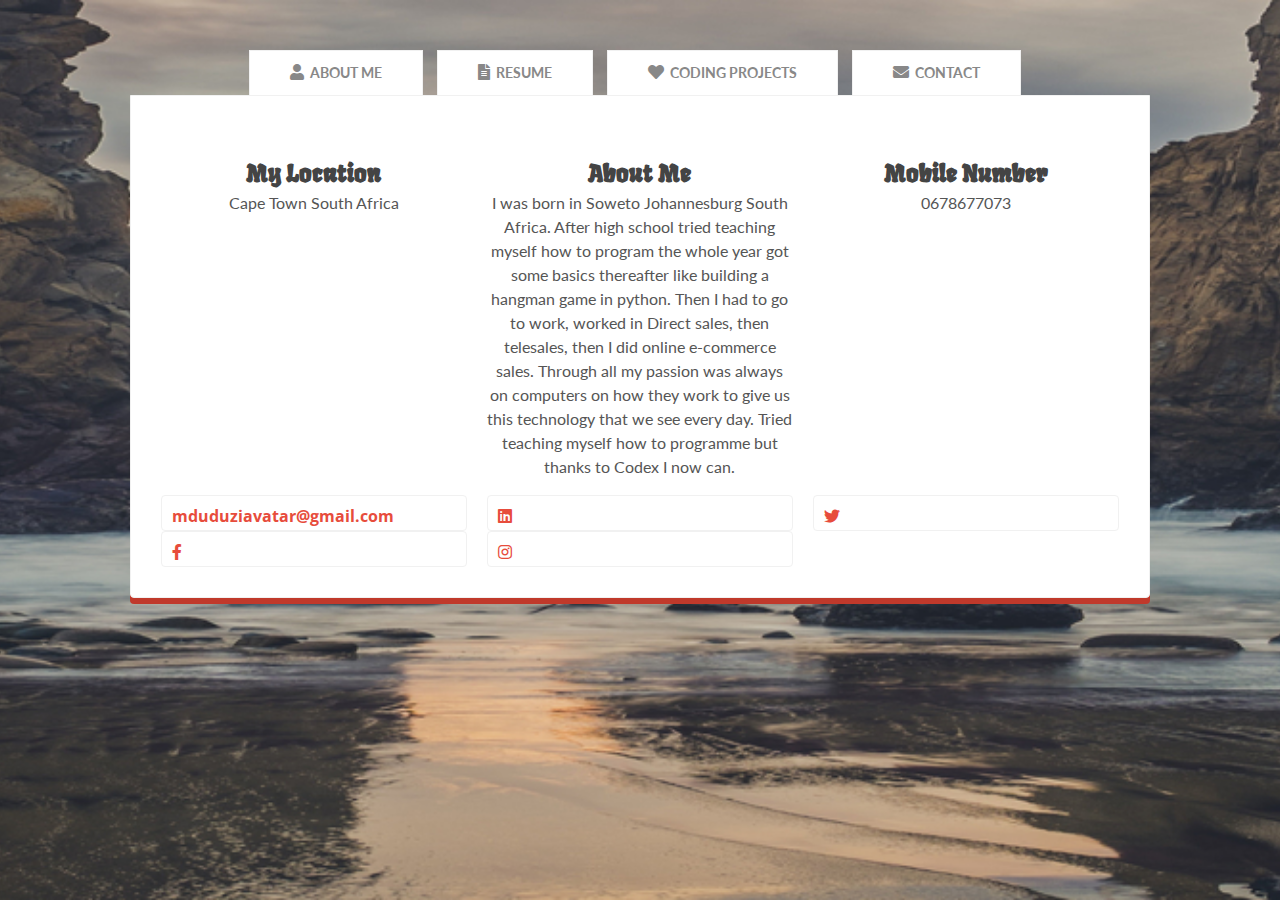
==== contact.html @ 2f716280 "updated css and fonts" ====
<!DOCTYPE html>
<html lang="en">

<head>
    <meta charset="UTF-8">
    <meta http-equiv="X-UA-Compatible" content="IE=edge,chrome=1">
    <meta name="description" content="">
    <meta name="viewport" content="width=device-width, initial-scale=1.0">
    <link rel="stylesheet" href="https://stackpath.bootstrapcdn.com/font-awesome/4.7.0/css/font-awesome.min.css"
        integrity="sha384-wvfXpqpZZVQGK6TAh5PVlGOfQNHSoD2xbE+QkPxCAFlNEevoEH3Sl0sibVcOQVnN" crossorigin="anonymous">
    <link rel="stylesheet" href="css/normalize.min.css">
    <link rel="stylesheet" href="css/normalize.css">
    <link rel="stylesheet" href="css/main.css">
    <!-- <link rel="stylesheet" href="https://cdnjs.cloudflare.com/ajax/libs/font-awesome/4.7.0/css/font-awesome.min.css"> -->
    <link rel="stylesheet" href="https://cdnjs.cloudflare.com/ajax/libs/font-awesome/5.15.2/css/all.min.css">
    <link rel="icon" href="favicon.ico" type="image/-icon">
    <title>Siphiwe Malinga - Full Stack Web Developer</title>
</head>

<body class="bg-fixed bg-1">
    <div class="main-container">
        <div class="main wrapper clearfix">
            <div id="tab-container" class="tab-container">
                <ul class="tabs">
                    <li class='tab' id="tab-about">
                        <a href="index.html"><i class="fas fa-user"></i>About Me</a>
                    </li>
                    <li class='tab'>
                        <a href="resume.html"><i class="fas fa-file-alt"></i>Resume</a>
                    </li>
                    <li class='tab'>
                        <a href="portfolio.html"><i class="fas fa-heart"></i>Coding Projects</a>
                    </li>
                    <li class='tab'>
                        <a href="contact.html"><i class="fas fa-envelope"></i>Contact</a>
                    </li>
                </ul>
                <div id="tab-data-wrap">
                    <div id="contact">
                        <section class="clearfix">
                            <div class="g1">
                                <div class="sny-icon-box">
                                    <div class="sny-icon">
                                        <i class="icon-globe"></i>
                                    </div>
                                    <div class="sny-icon-content">
                                        <h4>My Location</h4>
                                        <p>Cape Town South Africa</p>
                                    </div>
                                </div>
                            </div>
                            <div class="g1">
                                <div class="sny-icon-box">
                                    <div class="sny-icon">
                                        <i class="icon-user"></i>
                                    </div>
                                    <div class="sny-icon-content">
                                        <h4>About Me</h4>
                                        <p>I was born in Soweto Johannesburg South Africa. After high school tried
                                            teaching myself how to program the whole year got some basics thereafter
                                            like building a hangman game in python. Then I had to go to work, worked in
                                            Direct sales, then telesales, then I did online e-commerce sales. Through
                                            all my passion was always on computers on how they work to give us this
                                            technology that we see every day. Tried teaching myself how to programme but
                                            thanks to Codex I now can.</p>
                                    </div>
                                </div>
                            </div>
                            <div class="g1">
                                <div class="sny-icon-box">
                                    <div class="sny-icon">
                                        <i class="icon-phone"></i>
                                    </div>
                                    <div class="sny-icon-content">
                                        <h4>Mobile Number</h4>
                                        <p>0678677073</p>
                                    </div>
                                </div>
                            </div>
                            <div class="break"></div>
                            <div class="g1">
                                <div class="item-box clearfix">
                                    <div class="item-data">
                                        <h3>
                                            <a href="mailto:mduduziavatar@gmail.com">mduduziavatar@gmail.com</a>
                                        </h3>
                                    </div>
                                </div>
                            </div>
                            <div class="g1">
                                <div class="item-box clearfix">
                                    <div class="item-data">
                                        <h3>
                                            <a href="https://www.linkedin.com/in/siphiwe-mduduzi-malinga-90941b156/"
                                                class="fab fa-linkedin"></a>
                                        </h3>
                                    </div>
                                </div>
                            </div>
                            <div class="g1">
                                <div class="item-box clearfix">
                                    <div class="item-data">
                                        <h3>
                                            <a href="https://twitter.com/Siphiwe65193093" class="fab fa-twitter"></a>
                                        </h3>
                                    </div>
                                </div>
                            </div>
                            <div class="g1">
                                <div class="item-box clearfix">
                                    <div class="item-data">
                                        <h3>
                                            <a href="https://www.facebook.com/siphiwemdu" class="fab fa-facebook-f"></a>
                                        </h3>
                                    </div>
                                </div>
                            </div>
                            <div class="g1">
                                <div class="item-box clearfix">
                                    <div class="item-data">
                                        <h3>
                                            <a href="https://www.instagram.com/siphiwemduduzimalinga/"
                                                class="fab fa-instagram"></a>
                                        </h3>
                                    </div>
                                </div>
                            </div>
                    </div>

                    </section>
                </div>
            </div>
        </div>
    </div>
    </div>
</body>

</html>
---- css/main.css ----
@import url(http://fonts.googleapis.com/css?family=Open+Sans:400,700);
@import url(http://fonts.googleapis.com/css?family=Lato:400,700);
@import url(https://fonts.googleapis.com/css2?family=Fruktur&display=swap);
@import url(https://cdnjs.cloudflare.com/ajax/libs/font-awesome/4.7.0/css/font-awesome.min.css);
*,
*:before,
*:after {
    -moz-box-sizing: border-box;
    -webkit-box-sizing: border-box;
    box-sizing: border-box;
}

/* Fonts */
#header{
    font-family: 'Fruktur', cursive;
}

/* HTML5 DECLARATIONS */

article,
aside,
details,
figcaption,
figure,
footer,
header,
hgroup,
menu,
nav,
section,
dialog {
    display: block
}

audio[controls],
canvas,
video {
    display: inline-block;
    *display: inline;
    zoom: 1
}


/* BASE */

html {
    height: 100%;
    font-size: 100%;
    overflow-y: scroll;
    -webkit-text-size-adjust: 100%
}


/* Force scrollbar in non-IE and Remove iOS text size adjust without disabling user zoom */

body {
    margin: 0;
    min-height: 100%;
    -webkit-font-smoothing: antialiased;
    font: antialiased;
    text-rendering: optimizeLegibility;
    color: #666
}


/* Improve default text rendering, handling of kerning pairs and ligatures */


/* DEFAULT FONT SETTINGS */


/* 16px base font size with 150% (24px) friendly, unitless line height and margin for vertical rhythm */


/* Font-size percentage is based on 16px browser default size */

body,
button,
input,
select,
textarea {
    font: 100% 'Lato', sans-serif;
    *font-size: 1em;
    color: #555
}


/* IE7 and older can't resize px based text */

p,
blockquote,
q,
pre,
address,
hr,
code,
samp,
dl,
ol,
ul,
form,
table,
fieldset,
menu,
img {
    margin: 0 0 1.5em;
    padding: 0
}


/* TYPOGRAPHY */


/* Composed to a scale of 12px, 14px, 16px, 18px, 21px, 24px, 36px, 48px, 60px and 72px */

h1,
h2,
h3,
h4,
h5,
h6 {
    font-family: 'Open Sans', sans-serif;
    color: #444;
}

h1 {
    margin: 0;
    font-size: 3.75em;
    line-height: 1.2em;
    margin-bottom: 0.4em
}


/* 60px / 72px */

h2 {
    margin: 0;
    font-size: 3em;
    line-height: 1em;
    margin-bottom: 0.5em
}


/* 48px / 48px */

h3 {
    margin: 0;
    font-size: 2.25em;
    line-height: 1.3333333333333333333333333333333em;
    margin-bottom: 0.6667em
}


/* 36px / 48px */

h4 {
    margin: 0;
    font-size: 1.5em;
    line-height: 1em;
    margin-bottom: 1em
}


/* 24px / 24px */

h5 {
    margin: 0;
    font-size: 1.3125em;
    line-height: 1.1428571428571428571428571428571em;
    margin-bottom: 1.1428571428571428571428571428571em
}


/* 21px / 24px */

h6 {
    margin: 0;
    font-size: 1.125em;
    line-height: 1.3333333333333333333333333333333em;
    margin-bottom: 1.3333333333333333333333333333333em
}


/* 18px / 24px */

p,
ul,
blockquote,
pre,
td,
th,
label {
    margin: 0;
    font-size: 1em;
    line-height: 1.5em;
    margin-bottom: 1.5em
}


/* 16px / 24px */

small,
p.small {
    margin: 0;
    font-size: 0.875em;
    line-height: 1.7142857142857142857142857142857em;
    margin-bottom: 1.7142857142857142857142857142857em
}


/* 14px / 24px */


/* CODE */

pre {
    white-space: pre;
    white-space: pre-wrap;
    word-wrap: break-word
}


/* Allow line wrapping of 'pre' */

pre,
code,
kbd,
samp {
    font-size: 1em;
    line-height: 1.5em;
    margin-bottom: 1.5em;
    font-family: Menlo, Consolas, 'DejaVu Sans Mono', Monaco, monospace
}


/* TABLES */

table {
    border-collapse: collapse;
    border-spacing: 0;
    margin-bottom: 1.5em
}

th {
    text-align: left
}

tr,
th,
td {
    padding-right: 1.5em;
    border-bottom: 0 solid #333
}


/* FORMS */

form {
    margin: 0
}

fieldset {
    border: 0;
    padding: 0
}

textarea {
    overflow: auto;
    vertical-align: top
}

legend {
    *margin-left: -.75em
}

button,
input,
select,
textarea {
    vertical-align: baseline;
    *vertical-align: middle
}


/* IE7 and older */

button,
input {
    line-height: normal;
    *overflow: visible
}

button,
input[type="button"],
input[type="reset"],
input[type="submit"] {
    cursor: pointer;
    -webkit-appearance: button
}

input[type="checkbox"],
input[type="radio"] {
    box-sizing: border-box
}

input[type="search"] {
    -webkit-appearance: textfield;
    -moz-box-sizing: content-box;
    -webkit-box-sizing: content-box;
    box-sizing: content-box
}

input[type="search"]::-webkit-search-decoration {
    -webkit-appearance: none
}

button::-moz-focus-inner,
input::-moz-focus-inner {
    border: 0;
    padding: 0
}


/* QUOTES */

blockquote,
q {
    quotes: none
}

blockquote:before,
blockquote:after,
q:before,
q:after {
    content: '';
    content: none
}

blockquote,
q,
cite {
    font-style: italic
}

blockquote {
    padding-left: 1.5em;
    border-left: 3px solid #ccc
}

blockquote>p {
    padding: 0
}


/* LISTS */

ul,
ol {
    list-style-position: inside;
    padding: 0
}

li ul,
li ol {
    margin: 0 1.5em
}

dl dd {
    margin-left: 1.5em
}

dt {
    font-family: Futura, "Century Gothic", AppleGothic, sans-serif
}


/* HYPERLINKS */

a {
    text-decoration: none;
    color: #E74C3C;
    -webkit-transition: color 0.1s linear, border 0.1s linear, opacity 0.1s linear, background-color 0.1s linear;
    -moz-transition: color 0.1s linear, border 0.1s linear, opacity 0.1s linear, background-color 0.1s linear;
    -ms-transition: color 0.1s linear, border 0.1s linear, opacity 0.1s linear, background-color 0.1s linear;
    -o-transition: color 0.1s linear, border 0.1s linear, opacity 0.1s linear, background-color 0.1s linear;
    transition: color 0.1s linear, border 0.1s linear, opacity 0.1s linear, background-color 0.1s linear;
}

a:hover,
a:focus,
a:active {
    text-decoration: none;
    border: none;
    color: #C0392B
}


/* MEDIA */

figure {
    margin: 0
}

img,
object,
embed,
video {
    max-width: 100%;
    _width: 100%
}


/* Fluid images */

img {
    border: 0;
    -ms-interpolation-mode: bicubic
}


/* Improve IE's resizing of images */

svg:not(:root) {
    overflow: hidden
}


/* Correct IE9 overflow */


/* ABBREVIATION */

abbr[title],
dfn[title] {
    border-bottom: 1px dotted #333;
    cursor: help
}


/* MARKED/INSERTED/DELETED AND SELECTED TEXT */

ins,
mark {
    text-decoration: none
}

mark {
    background: #c47529
}

ins {
    background: #d49855
}

del {
    text-decoration: line-through
}

::-moz-selection {
    background: #E74C3C;
    color: #fff;
    text-shadow: none
}


/* selected text */

::selection {
    background: #E74C3C;
    color: #fff;
    text-shadow: none
}


/* selected text */


/* OTHERS */

strong,
b,
dt {
    font-weight: bold
}

dfn {
    font-style: italic
}

var,
address {
    font-style: normal
}

sub,
sup {
    font-size: 75%;
    line-height: 0;
    position: relative;
    vertical-align: baseline
}


/* Position 'sub' and 'sup' without affecting line-height */

sup {
    top: -0.5em
}


/* Move superscripted text up */

sub {
    bottom: -0.25em
}


/* Move subscripted text down */

span.amp {
    font-family: Adobe Caslon Pro, Baskerville, "Goudy Old Style", "Palatino", "Palatino Linotype", "Book Antiqua", Georgia, "Times New Roman", Times, serif;
    font-style: italic;
    font-size: 110%;
    line-height: 0;
    position: relative;
    vertical-align: baseline
}


/* Best available ampersand */


/* MICRO CLEARFIX HACK */

.cf:before,
.cf:after {
    content: "";
    display: table
}


/* For modern browsers */

.cf:after {
    clear: both
}

.cf {
    zoom: 1
}


/* For IE 6/7 (trigger hasLayout) */


/* DEFAULT MOBILE STYLE */

body {
    width: 92%;
    margin: 0 auto
}


/* Center page without wrapper */


/* column grid */

.g1,
.g2,
.g3 {
    display: block;
    position: relative;
    margin-left: 1%;
    margin-right: 1%;
}


/* 1 column grid */

.g1,
.g2,
.g3 {
    width: 98.0%
}


/* Wrapper */

.main {
    padding-top: 50px;
    max-width: 1020px;
}

.wrapper {
    margin: 0 auto;
}


/* Utility */

.chromeframe {
    margin: 0.2em 0;
    background: #ccc;
    color: #000;
    padding: 0.2em 0;
}

.clear {
    clear: both;
}

.bg-fixed {
    background-repeat: no-repeat;
    background-attachment: fixed;
    background-position: center center;
    -webkit-background-size: cover;
    -moz-background-size: cover;
    -o-background-size: cover;
    background-size: cover;
}

.clearfix:after {
    content: ".";
    visibility: hidden;
    display: block;
    height: 0;
    clear: both;
}

.no-list {
    margin: 0px;
    padding: 0px;
    list-style: none;
}

.break {
    padding-bottom: 1em;
    clear: both;
}


/* Backgrounds */

.bg-1 {
    background-image: url('../images/floor.jpg');
}


/* Header */

#header {
    margin-bottom: 2em;
}

#header #logo {
    text-align: center;
    display: none;
}

#header h4 {
    margin-bottom: 0px;
    
}

#header .visible {
    opacity: 1;
}


/* Tabs */

.tabs {
    margin: 0;
    padding: 0px;
    text-align: center;
}

.tabs li span {
    display: none;
}

#tab-data-wrap {
    padding: 30px 20px;
    background: #fff;
    border: 1px solid #f1f1f1;
    box-shadow: 0px 6px #c0392b;
    border-radius: 0px 0px 4px 4px;
}

.tab {
    display: inline-block;
    zoom: 1;
    *display: inline;
    background: #fff;
    border: solid 1px #f1f1f1;
    border-bottom: 0px;
    -moz-border-: 4px 4px 0 0;
    -webkit-border: 4px 4px 0 0;
    margin-right: 10px;
}

.tab-port {
    display: inline-block;
    zoom: 1;
    *display: inline;
    background: #fff;
    border: solid 1px #f1f1f1;
    border-bottom: 0px;
    -moz-border-: 4px 4px 0 0;
    -webkit-border: 4px 4px 0 0;
    margin-right: 10px;
}

.tab a {
    font-weight: bold;
    text-transform: uppercase;
    font-size: 14px;
    display: block;
    padding: 2px 10px;
    outline: none;
    color: #888;
    text-decoration: none;
}

.tab-port a {
    font-weight: bold;
    text-transform: uppercase;
    font-size: 14px;
    display: block;
    padding: 2px 10px;
    outline: none;
    /* color: #888; */
    text-decoration: none;
}

.tab a:hover {
    text-decoration: none;
}

.tab.active {
    background: #fff;
    position: relative;
    top: 1px;
    border-color: #f1f1f1;
    border-bottom: none;
}

.tab a.active {
    padding-top: 10px;
    color: #e74c3c;
}

.tab a i {
    font-size: 16px;
    margin-right: 0px;
}


/* INFO */

.info-wrap {}


/* Photo */

.photo {
    float: left;
    height: 200px;
    width: 200px;
    margin-right: 20px;
    overflow: hidden;
}

.photo img {
    -webkit-border-radius: 4px;
    -moz-border-radius: 4px;
    border-radius: 4px;
    width: 100%;
}

.info {}

.info h2,
#header h2 {
    text-transform: uppercase;
    letter-spacing: 2px;
    margin-bottom: .3em;
    font-family: 'Fruktur', cursive;
}

#header h3 {
    color: #999;
    font-family: 'Fruktur', cursive;

}

.info h4,
#header h4 {
    color: #999;
    
}


/* Contact */

.main-links {}

.main-links ul {
    list-style: none outside none;
    margin: 0;
    padding: 0;
}

.main-links ul li {
    border-bottom: 1px solid #F1F1F1;
    padding: 10px 0;
}

.main-links ul li a {
    font-size: 14px;
}


/* Contact-info */

.contact-info {}

.contact-info i {}


/* Icon Styling */

.contact-info i {
    color: #333;
    font-size: 46px;
}


/* Item Box */

.item-box {
    padding: 6px 6px 6px 10px;
    border: 1px solid #f1f1f1;
    -webkit-border-radius: 4px;
    -moz-border-radius: 4px;
    border-radius: 4px;
}

.item-box i {
    float: left;
    margin-right: 12px;
}

.item-box i.icon-envelope {}

.item-box .item-data {
    margin-top: 6px;
}

.item-box .item-data h3 {
    line-height: 1em;
    margin: 3px 0px 0px 0px;
    font-size: 1em;
}

.item-box .item-data p {
    margin: 0px;
    font-size: 12px;
    color: #999;
}


/* WorkExperience */

.work li {
    border-bottom: 1px solid #f1f1f1;
    margin-bottom: 2em;
}

.work li span {
    float: right;
}

.work li h5 {
    float: left;
}

.work li p {
    clear: both;
}

#about{
    font-style: fa fa-odnoklassniki-square;
}

#resume h3, h4, h5{
    font-family: 'Fruktur', cursive;

}

/* Portfolio */

#portfolio h3{
    font-family: 'Fruktur', cursive;

}
.image {
    position: relative;
}

.image img {
    margin: 0px;
    width: 100%;
}

.image-overlay {
    position: absolute;
    z-index: 5;
    top: 0;
    overflow: hidden;
    width: 100%;
    height: 99%;
    background-color: rgba(231, 76, 60, .6);
    text-align: center;
    opacity: 0;
    filter: alpha(opacity=0);
    -webkit-transition: all 450ms ease-out 0s;
    -moz-transition: all 450ms ease-out 0s;
    -o-transition: all 450ms ease-out 0s;
    transition: all 450ms ease-out 0s;
    -webkit-transform: rotateY(180deg);
    -moz-transform: rotateY(180deg);
    -ms-transform: rotateY(180deg);
    transform: rotateY(180deg);
}

.image:hover .image-overlay {
    opacity: 1;
    filter: alpha(opacity=100);
    -webkit-transform: rotateY(0deg);
    -moz-transform: rotateY(0deg);
    -ms-transform: rotateY(0deg);
    transform: rotateY(0deg);
}

.image-overlay .image-link {
    position: relative;
    top: 50%;
    display: inline-block;
    margin-top: -20px;
}


/* Icon Box */

.sny-icon {
    display: block;
    margin-bottom: 1em;
    text-align: center;
}

.sny-icon i {
    display: inline-block;
    font-size: 60px;
}

.sny-icon-content {
    text-align: center;
}

.sny-icon-content h4 {
    margin-bottom: 6px;
}

.sny-icon-content p {
    margin-bottom: 0px;
}


/* Buttons */

.btn {
    display: inline-block;
    margin: 0 10px 10px 0;
    padding: 14px 20px;
    background: #E74C3C;
    color: #fff;
    font-weight: bold;
    font-size: 13px;
    font-family: 'Open Sans', sans-serif line-height 1;
    *display: inline;
    *zoom: 1;
    position: relative;
    text-transform: uppercase;
    -webkit-transition: all 0.3s;
    -moz-transition: all 0.3s;
    transition: all 0.3s;
}

.btn:hover {
    color: #ccc;
}


/* Labels */

.label {
    display: inline;
    padding: .25em .6em;
    font-size: 75%;
    font-weight: 500;
    line-height: 1;
    color: #ffffff;
    text-align: center;
    white-space: nowrap;
    vertical-align: baseline;
    border-radius: .25em;
}

.label-info {
    background-color: #5bc0de;
}

.label-info[href]:hover,
.label-info[href]:focus {
    background-color: #31b0d5;
}

.label[href]:hover,
.label[href]:focus {
    color: #ffffff;
    text-decoration: none;
    cursor: pointer;
}

.label-default {
    background-color: #999999;
}

.label-default[href]:hover,
.label-default[href]:focus {
    background-color: #808080;
}

.label-danger {
    background-color: #d9534f;
}

.label-danger[href]:hover,
.label-danger[href]:focus {
    background-color: #c9302c;
}

.label-success {
    background-color: #5cb85c;
}

.label-success[href]:hover,
.label-success[href]:focus {
    background-color: #449d44;
}

.label-warning {
    background-color: #f0ad4e;
}

.label-warning[href]:hover,
.label-warning[href]:focus {
    background-color: #ec971f;
}


/* Meters */

.meter {
    height: 24px;
    /* Can be anything */
    position: relative;
    border: 1px solid #f1f1f1;
    -moz-border-radius: 4px;
    -webkit-border-radius: 4px;
    border-radius: 4px;
    margin-bottom: 1em;
}

.meter>span {
    display: block;
    height: 100%;
    -moz-border-radius: 4px;
    -webkit-border-radius: 4px;
    border-radius: 4px;
    position: relative;
    overflow: hidden;
}

.meter>span>span {
    margin-left: 4px;
    color: #fff;
}

.meter>span:after,
.animate>span>span {
    content: "";
    position: absolute;
    top: 0;
    left: 0;
    bottom: 0;
    right: 0;
    background-image: -webkit-linear-gradient(linear, 0 0, 100% 100%, color-stop(.25, rgba(255, 255, 255, .2)), color-stop(.25, transparent), color-stop(.5, transparent), color-stop(.5, rgba(255, 255, 255, .2)), color-stop(.75, rgba(255, 255, 255, .2)), color-stop(.75, transparent), to(transparent));
    background-image: -moz-linear-gradient( -45deg, rgba(255, 255, 255, .2) 25%, transparent 25%, transparent 50%, rgba(255, 255, 255, .2) 50%, rgba(255, 255, 255, .2) 75%, transparent 75%, transparent);
    z-index: 1;
    -webkit-background-size: 50px 50px;
    -moz-background-size: 50px 50px;
    -webkit-animation: move 2s linear infinite;
    -webkit-border-top-right-radius: 8px;
    -webkit-border-bottom-right-radius: 8px;
    -moz-border-radius-topright: 8px;
    -moz-border-radius-bottomright: 8px;
    border-top-right-radius: 8px;
    border-bottom-right-radius: 8px;
    -webkit-border-top-left-radius: 20px;
    -webkit-border-bottom-left-radius: 20px;
    -moz-border-radius-topleft: 20px;
    -moz-border-radius-bottomleft: 20px;
    border-top-left-radius: 20px;
    border-bottom-left-radius: 20px;
    overflow: hidden;
}

.animate>span:after {
    display: none;
}

@-webkit-keyframes move {
    0% {
        background-position: 0px 0px;
    }
    100% {
        background-position: 50px 50px;
    }
}

.emerald>span {
    background-color: #2ecc71;
}

.carrot>span {
    background-color: #e67e22;
}

.wisteria>span {
    background-color: #8e44ad;
}

.sunflower>span {
    background-color: #f1c40f;
}

.midnight>span {
    background-color: #2c3e50;
}

.pomengrate>span {
    background-color: #c0392b;
}

.asbestos>span {
    background-color: #7f8c8d;
}

.nostripes>span>span,
.nostripes>span:after {
    -webkit-animation: none;
    background-image: none;
}


/* Footer */

footer {
    text-align: center;
    margin-top: 2em;
    padding: 10px;
    background: rgba(255, 255, 255, .8);
    box-shadow: 0px 4px #ccc;
    color: #333;
    -moz-border-radius: 4px;
    -webkit-border-radius: 4px;
    border-radius: 4px;
}

footer p {
    margin-bottom: 0px;
}


/* media Queries
FOLDING FLUID GRID
< 767px         - 1-Column Fluid Grid
768px - 1023px  - 2-Column Fluid Grid
> 1024px            - 3-Column Fluid Grid
Change widths as necessary
------------------------------------------- */


/* MOBILE PORTRAIT */

@media only screen and (min-width: 320px) {
    body {}
}


/* MOBILE LANDSCAPE */

@media only screen and (min-width: 480px) {
    body {}
}


/* SMALL TABLET */

@media only screen and (min-width: 600px) {
    body {}
    .tabs>li span {
        display: block;
    }
}


/* TABLET/NETBOOK */

@media only screen and (min-width: 768px) {
    body {}
    /* Sidebar */
    .sidebar {
        padding-left: 20px;
        border-left: 1px solid #f1f1f1;
    }
    /* COLUMN GRID */
    .g1,
    .g2,
    .g3 {
        display: inline;
        float: left
    }
    /* 2 COLUMN GRID */
    .g1 {
        width: 48.0%
    }
    .g2 {
        width: 48.0%
    }
    .g3 {
        width: 98.0%
    }
}


/* LANDSCAPE TABLET/NETBOOK/LAPTOP */

@media only screen and (min-width: 1024px) {
    body {}
    .tabs>li span {
        display: inline;
    }
    .tab a i {
        font-size: 16px;
        margin-right: 6px;
    }
    .tab a {
        padding: 10px 40px 10px 40px;
    }
    .tab a.active {
        padding-top: 20px;
    }
    /* 3 COLUMN GRID */
    .g1 {
        width: 31.333%
    }
    .g2 {
        width: 64.667%;
    }
    .g3 {
        width: 98.0%
    }
}

@media only screen and (min-width: 1280px) {
    /* DESKTOP */
    body {}
}


/* WIDESCREEN */


/* Increased body size for legibility */

@media only screen and (min-width: 1400px) {
    body {}
    /* 18.5px / 28px */
}


/* PRINT */

@media print {
    * {
        background: transparent !important;
        color: black !important;
        text-shadow: none !important;
        filter: none !important;
        -ms-filter: none !important
    }
    /* Black prints faster */
    a,
    a:visited {
        color: #444 !important;
        text-decoration: underline
    }
    a[href]:after {
        content: " (" attr(href) ")"
    }
    abbr[title]:after {
        content: " (" attr(title) ")"
    }
    .ir a:after,
    a[href^="javascript:"]:after,
    a[href^="#"]:after {
        content: ""
    }
    /* Don't print links for images, javascript or internal links */
    pre,
    blockquote {
        border: 1px solid #999;
        page-break-inside: avoid;
    }
    thead {
        display: table-header-group;
    }
    /* Repeat header row at top of each printed page */
    tr,
    img {
        page-break-inside: avoid;
    }
    img {
        max-width: 100% !important;
    }
    @page {
        margin: 0.5cm
    }
    p,
    h2,
    h3 {
        orphans: 3;
        widows: 3
    }
    h2,
    h3 {
        page-break-after: avoid
    }
}

.message {
    width: 100%;
    text-align: center;
    background: rgb(173, 83, 41);
    color: #fff;
    font-size: 29px;
    padding: 9px;
}

.message a {
    color: #fff;
    border-bottom: 1px dashed;
}
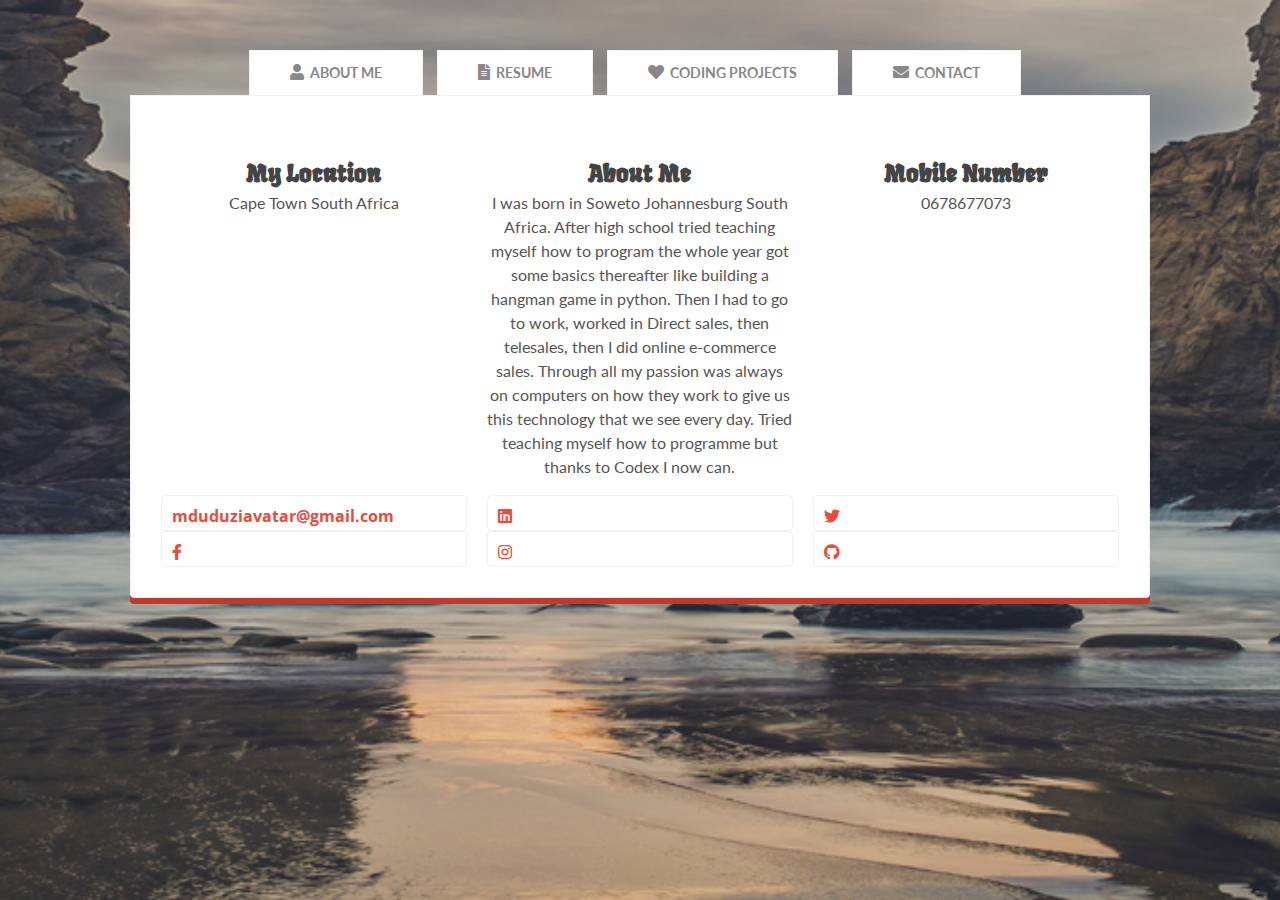
==== commit 7884c546: "added github icons" ====
--- a/contact.html
+++ b/contact.html
@@ -125,6 +125,16 @@
                                     </div>
                                 </div>
                             </div>
+                            <div class="g1">
+                                <div class="item-box clearfix">
+                                    <div class="item-data">
+                                        <h3>
+                                            <a href="https://www.github.com/mduduziavatar"
+                                                class="fab fa-github"></a>
+                                        </h3>
+                                    </div>
+                                </div>
+                            </div>
                     </div>
 
                     </section>
